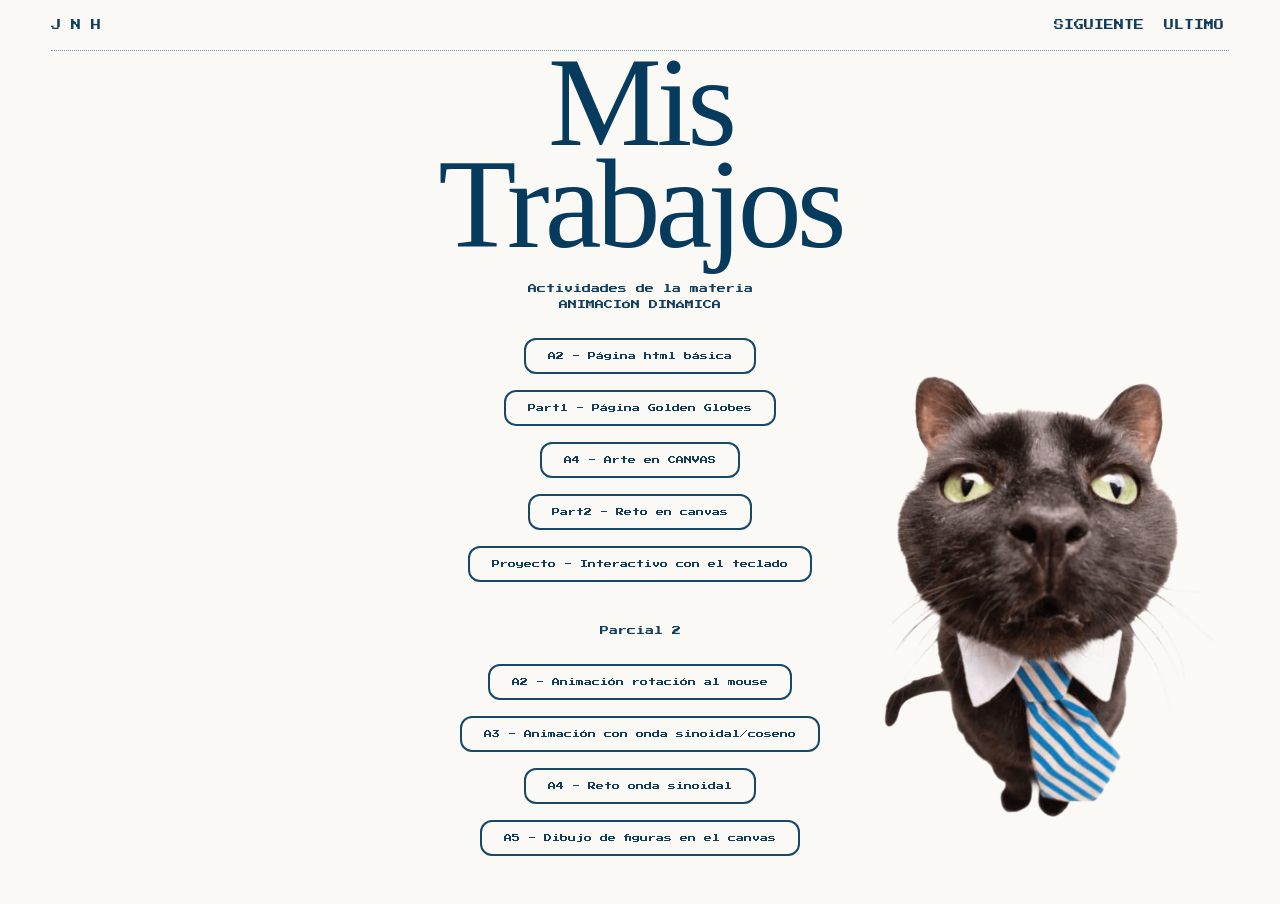
==== index.html @ d56c00de "Update index.html" ====
<!DOCTYPE html>
    <head>
        <meta charset="utf-8">
        <title> Carpeta de actividades</title>
        
        <link rel="stylesheet" href="CSS/estilosIndex.css">

        
    
           <!-- Fuente pixel -->
    <link rel="preconnect" href="https://fonts.googleapis.com">
    <link rel="preconnect" href="https://fonts.gstatic.com" crossorigin>

    <link href="https://fonts.googleapis.com/css2?family=Press+Start+2P&display=swap" rel="stylesheet">

        

    </head>

    <body>

        <header class="arriba">

            <div class="nombre">
                J N H
            </div>

            <nav>
                 <a href="#" id="inicio" >INICIO</a>
                <a href="#" id="siguiente" >SIGUIENTE</a>
                <a href="#" id="anterior">ANTERIOR</a>
                <a href="#"id="ultimo" >ULTIMO</a>
            </nav>

        </header>

        <div class="imagen">
                <img src="IMG/gatocorbata.png" alt="1">
            </div>

         <section class="principal">

            <div class="Botones">

                <h1>
                    Mis<br>
                    Trabajos
                </h1>

                <p>
                    Actividades de la materia<br>
                    ANIMACIÓN DINÁMICA
                </p>

                <div>
                <a href="actividades/A1.html" class="button">
                    A2 - Página html básica
                </a>
            </div>
            <BR>
            
                <div>
                <a href="actividades/A2.html" class="button">
                    Part1 - Página Golden Globes 
                </a>
            </div>
            <BR>
                
                <a href="actividades/A4.html" class="button">
                    A4 - Arte en CANVAS
                </a>
            <BR>
                <br>
                
                <a href="actividades/A5.html" class="button">
                    Part2 - Reto en canvas
                </a>
            <BR>
                <br>
             
                <a href="actividades/08-canvasInteractivo" class="button">
                    Proyecto - Interactivo con el teclado
                </a>
            <BR>
                 <br>
                <p>Parcial 2
                </p>
                
                <a href="actividades/P2 - A1.html" class="button">
                    A2 - Animación rotación al mouse
                </a>
            <BR>

                <br>
                
                <a href="actividades/p2-a2.html" class="button">
                    A3 - Animación con onda sinoidal/coseno
                </a>
            <BR>

                <br>
                
                <a href="actividades/p2-a3.html" class="button">
                    A4 - Reto onda sinoidal 
                </a>
            <BR>

                <br>
                
                <a href="actividades/p2-a4.html" class="button">
                   A5 - Dibujo de figuras en el canvas 
                </a>
            <BR>




                <br><br><br>
            </div>


        </section>

        <!------ ESTE ES EL FOOTER PERO SIENTO QUE NO ESTA FUNCIONANDO lol
        <footer>

            <div class="pie">

             <span>39891</span>

                <span>Animación Dinámica</span>

            </div>

        </footer>

        ---->

        <script src="js/navegacion.js"></script>

    </body>
</html>
---- CSS/estilosIndex.css ----
/* RESET*/

        html, body, div, span, applet, object, iframe,
        h1, h2, h3, h4, h5, h6, p, blockquote, pre,
        a, abbr, acronym, address, big, cite, code,
        del, dfn, em, img, ins, kbd, q, s, samp,
        small, strike, strong, sub, sup, tt, var,
        b, u, i, center,
        dl, dt, dd, ol, ul, li,
        fieldset, form, label, legend,
        table, caption, tbody, tfoot, thead, tr, th, td,
        article, aside, canvas, details, embed, 
        figure, figcaption, footer, header, hgroup, 
        menu, nav, output, ruby, section, summary,
        time, mark, audio, video {
	        margin: 0;
	        padding: 0;
	        border: 0;
	        font-size: 100%;
	        font: inherit;
	        vertical-align: baseline;
        }
        /* HTML5 display-role reset for older browsers */
        article, aside, details, figcaption, figure, 
        footer, header, hgroup, menu, nav, section {
	        display: block;
        }
        body {
    	    line-height: 1;
        }   
        ol, ul {
	        list-style: none;
        }
        blockquote, q {
	        quotes: none;
        }
        blockquote:before, blockquote:after,
        q:before, q:after {
        	    content: '';
        	    content: none;
            }
        table {
    	    border-collapse: collapse;
	        border-spacing: 0;
        }


            /*-----------------------------------
            ------------FIN DEL RESET--------- 
            ----------------------------------*/

            
        body {
        background: #faf9f5;
        color: #123d5b;
        font-family: Arial, sans-serif;

			    min-height: 100vh;
    	display: flex;
    	flex-direction: column;
			}

			
        a {
            text-decoration: none;
            color: inherit;
        }

        .arriba {
        width: 92%;
        margin: auto;

        height: 50px;

        display: flex;
        align-items: center;
        justify-content: space-between;

        border-bottom: 1px dotted #7897aa;
        }
        
        .arriba nav {
        display: flex;
        gap: 10px;
        }

        .arriba nav a {
        font-family: "Press Start 2P", monospace;
        font-size: 10px;

        padding: 5px ;

        transition: .2s;
        }

        .arriba nav a:hover {
        border-bottom: 2px solid #6d9dca;
        }

        .nombre {
            font-family: "Press Start 2P", monospace;
            font-size: 10px;

            display: flex;
            align-items: center;
            gap: 10px;
        }


        /* ================================================== */        
            img {
                width: 30%;
                height: auto;
                bottom: 50px;

                position: absolute;
            right: 50px;
                /*width: 100%;
                width: 160px;*/

            
            }

        .principal {
       
        flex: 1;
    	margin: auto;
    	width: 100%;

    	position: relative;
    	display: flex;
    	justify-content: center;
    	align-items: center;

    	text-align: center;
	}	



    .principal h1 {
    font-family: Georgia, serif;

    font-size: clamp(70px, 10vw, 130px);

    line-height: .8;

    color: #073b5d;

    letter-spacing: -5px;
    }

    .principal p {
    font-family: "Press Start 2P", monospace;

    font-size: 9px;

    line-height: 1.8;

    margin: 25px 0;
    }

    

.button {
    display: inline-block;

    border: 2px solid #174966;
    border-radius: 12px;

    padding: 12px 22px;

    font-family: "Press Start 2P", monospace;
    font-size: 8px;

    background: #faf9f5;

    transition: .2s;
}

.button:hover {
    background: #174966;
    color: white;
}





        .pie {
        /*grid-column: 1 / -1;*/

        border-top: 1px solid #0a0a0b;
        border-radius: 1cm;

        padding: 20px;
        padding-left: 50px;
        padding-right: 50px;

        display: flex;

        justify-content: space-between;

        font-family: "Press Start 2P", monospace;

        font-size: 10px;
}
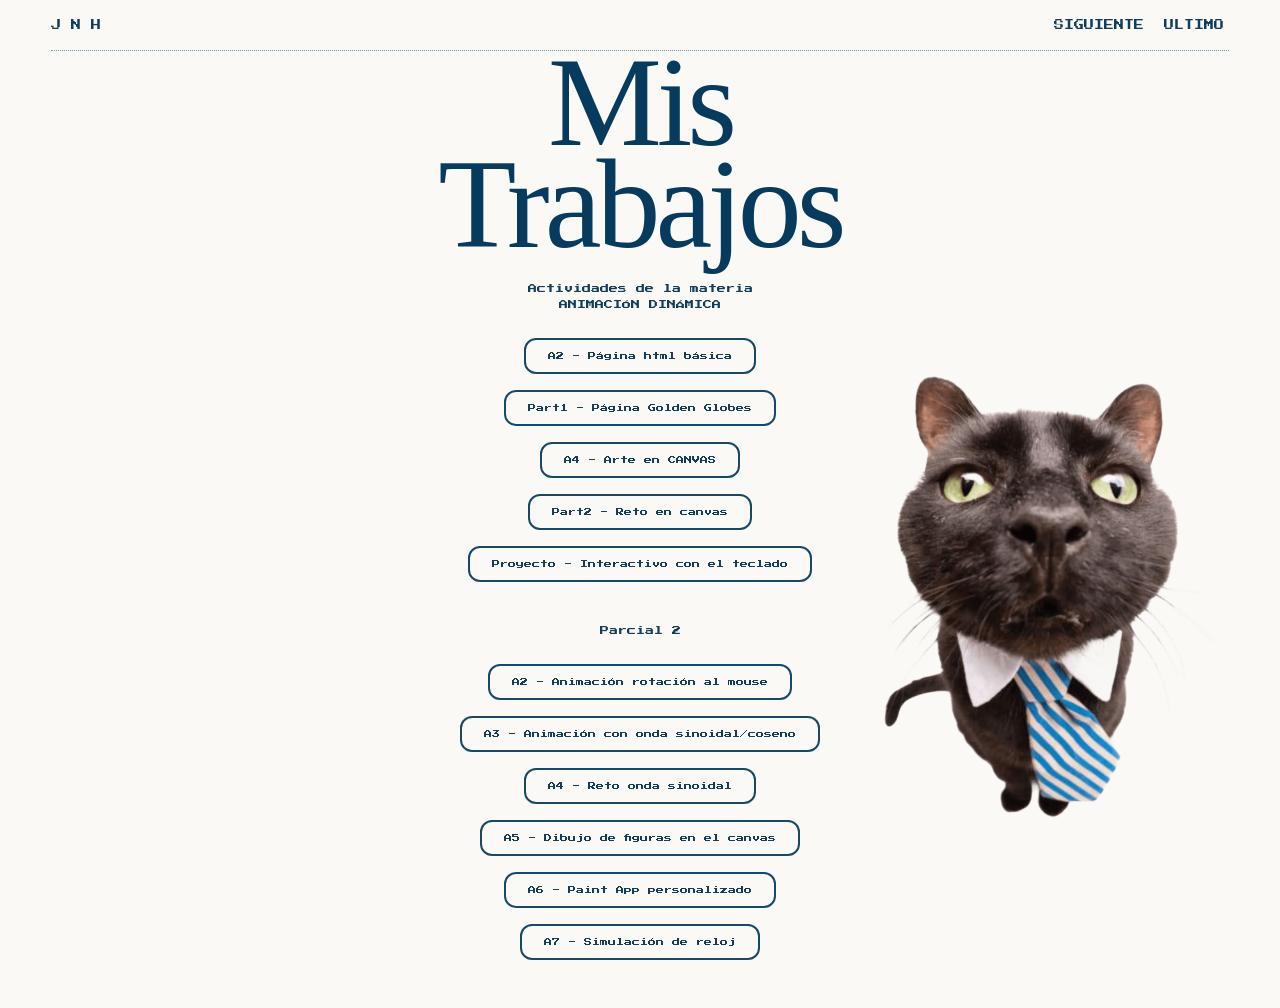
==== commit 0e4981dc: "Update index.html" ====
--- a/index.html
+++ b/index.html
@@ -112,6 +112,22 @@
                 </a>
             <BR>
 
+                <br>
+                
+                <a href="actividades/p2-a6.html" class="button">
+                  A6 - Paint App personalizado 
+                </a>
+            <BR>
+                
+                <br>
+                
+                <a href="actividades/reloj/p2-a5.html" class="button">
+                   A7 - Simulación de reloj 
+                </a>
+            <BR>
+
+                
+
 
 
 
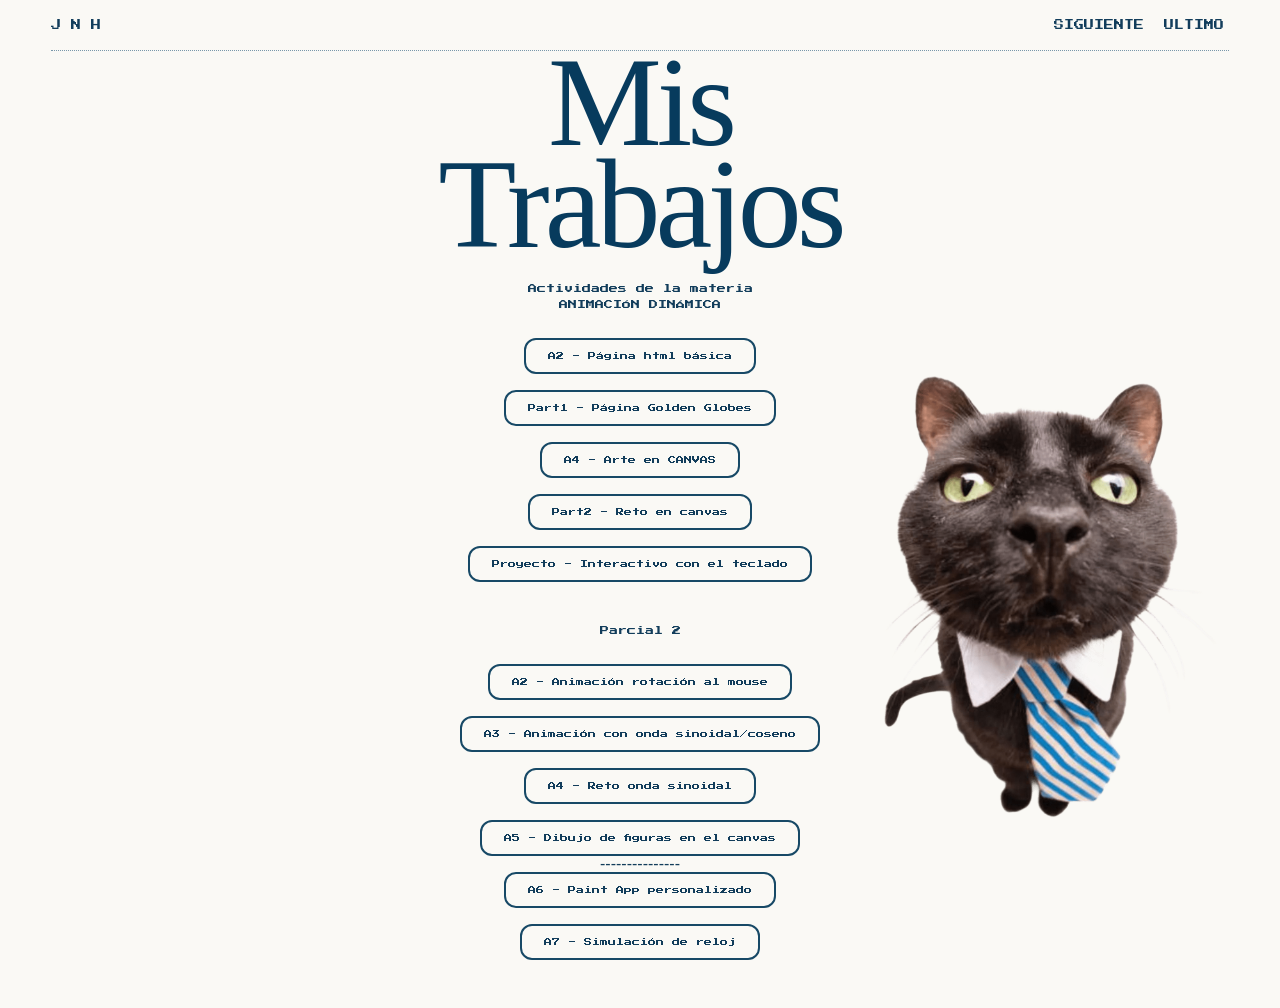
==== commit 029eb16b: "Update index.html" ====
--- a/index.html
+++ b/index.html
@@ -111,7 +111,7 @@
                    A5 - Dibujo de figuras en el canvas 
                 </a>
             <BR>
-
+---------------
                 <br>
                 
                 <a href="actividades/p2-a6.html" class="button">
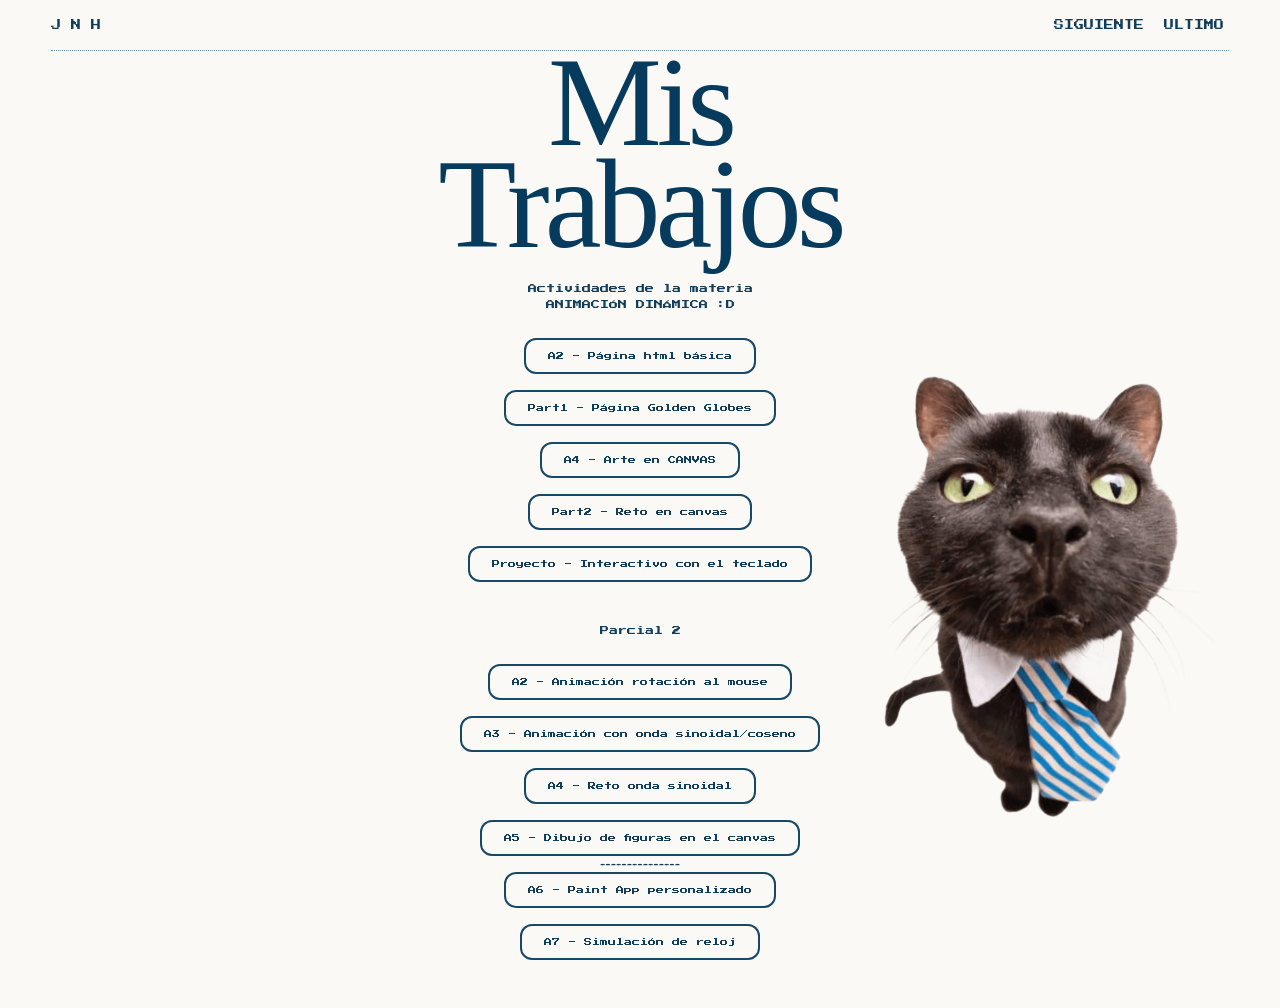
==== commit 9671a6cd: "Update index.html" ====
--- a/index.html
+++ b/index.html
@@ -44,12 +44,12 @@
 
                 <h1>
                     Mis<br>
-                    Trabajos
+                    Trabajos 
                 </h1>
 
                 <p>
                     Actividades de la materia<br>
-                    ANIMACIÓN DINÁMICA
+                    ANIMACIÓN DINÁMICA :D
                 </p>
 
                 <div>
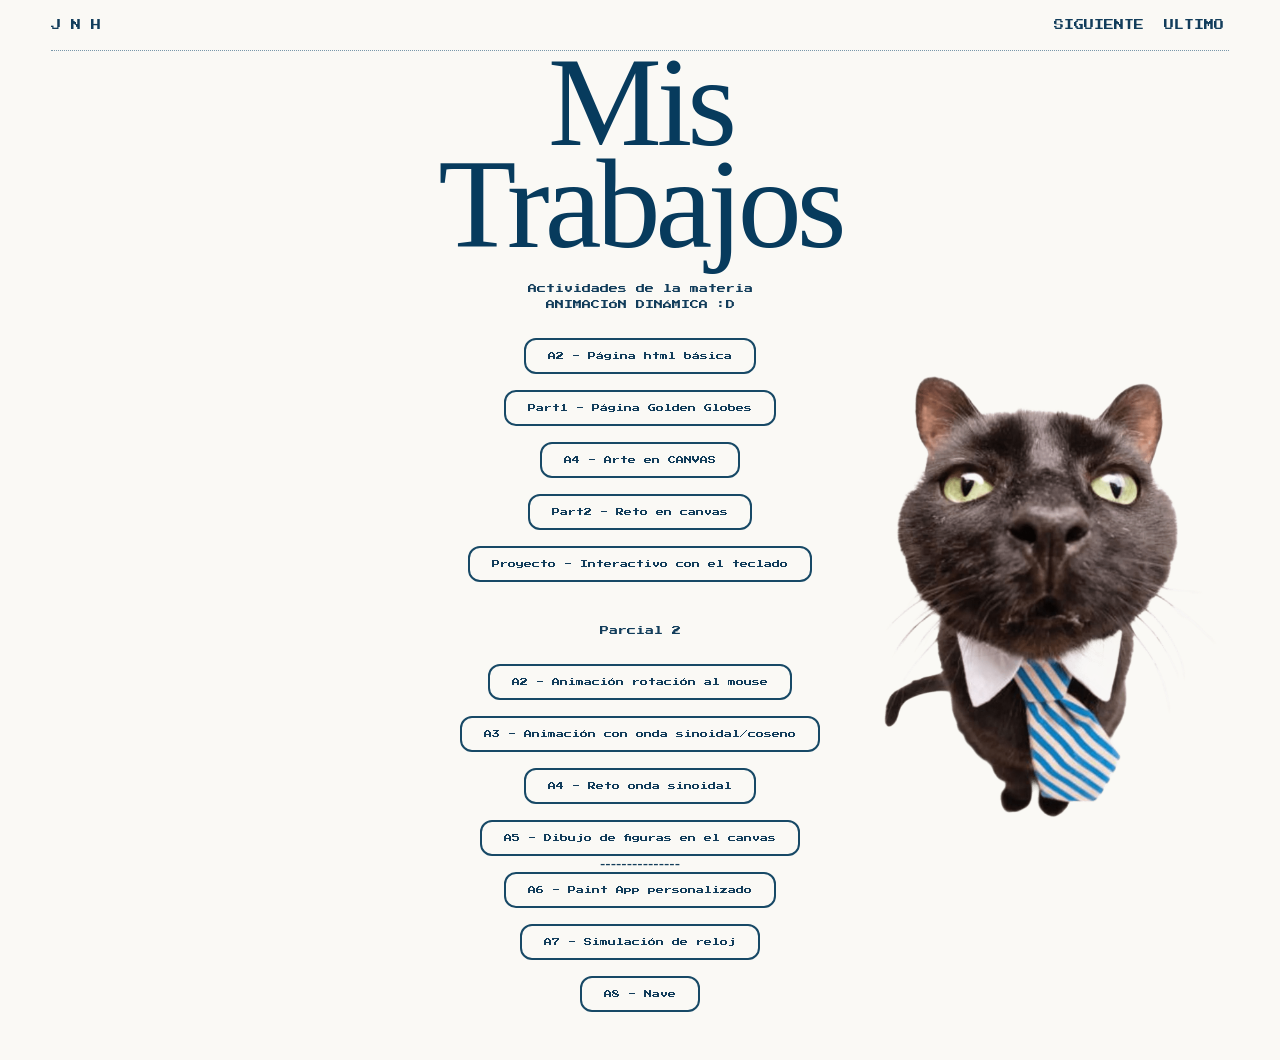
==== commit 527265d9: "Update index.html" ====
--- a/index.html
+++ b/index.html
@@ -126,6 +126,13 @@
                 </a>
             <BR>
 
+                <br>
+                
+                <a href="actividades/p2-a8/nueva nave.html" class="button">
+                   A8 - Nave
+                </a>
+            <BR>
+
                 
 
 
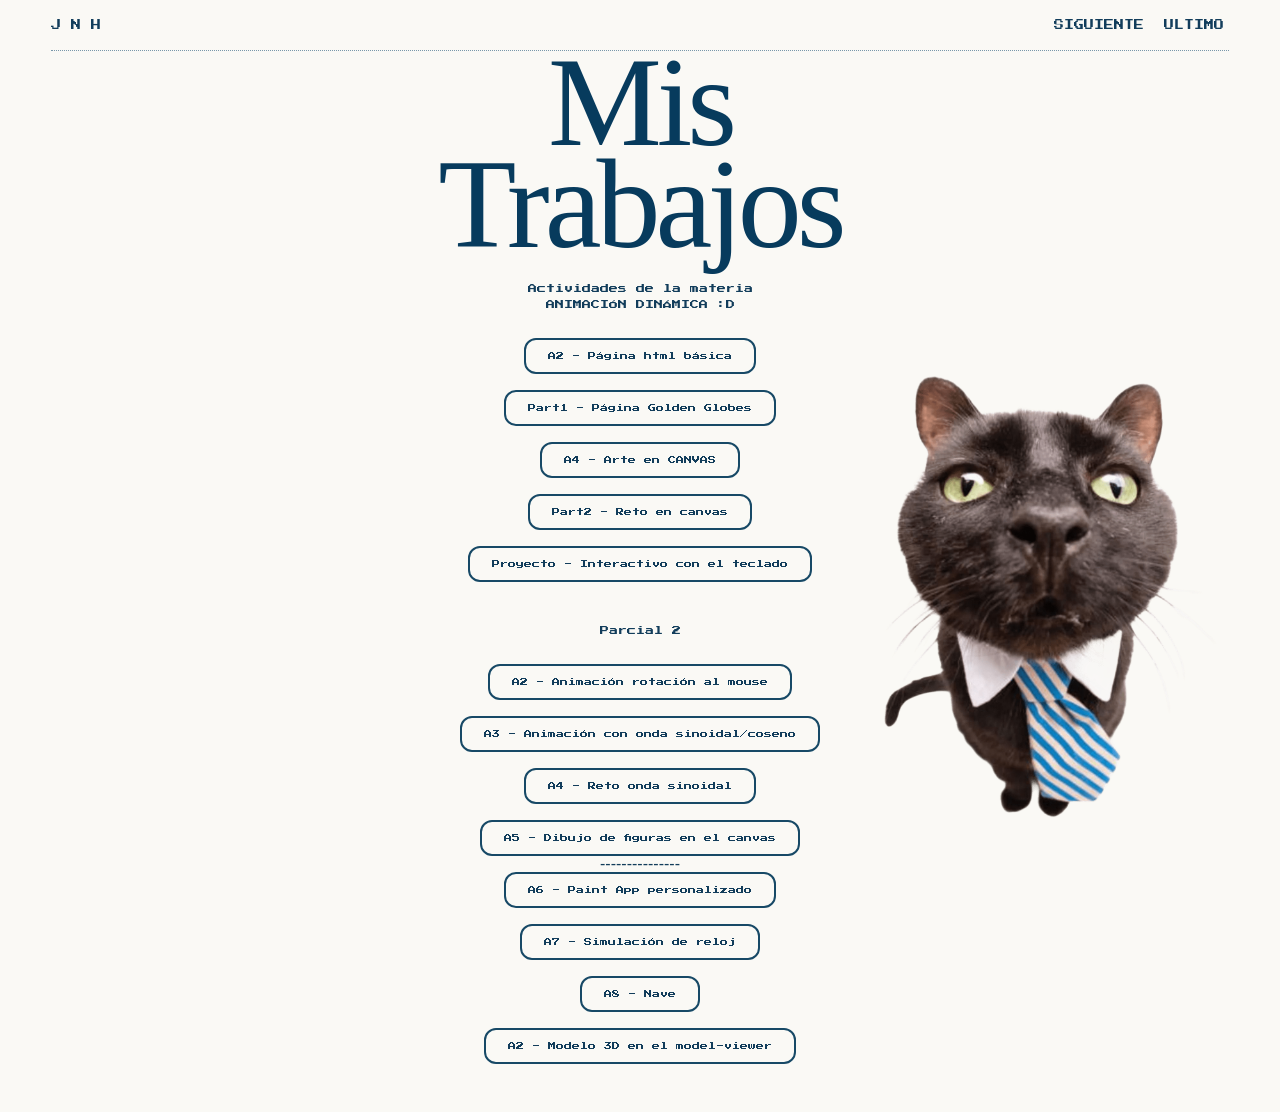
==== commit bd36abd8: "Update index.html" ====
--- a/index.html
+++ b/index.html
@@ -133,6 +133,14 @@
                 </a>
             <BR>
 
+                <br>
+                
+                <a href="actividades/p2-a9/p2-a9.html" class="button">
+                   A2 - Modelo 3D en el model-viewer 
+                </a>
+            <BR>
+    
+
                 
 
 
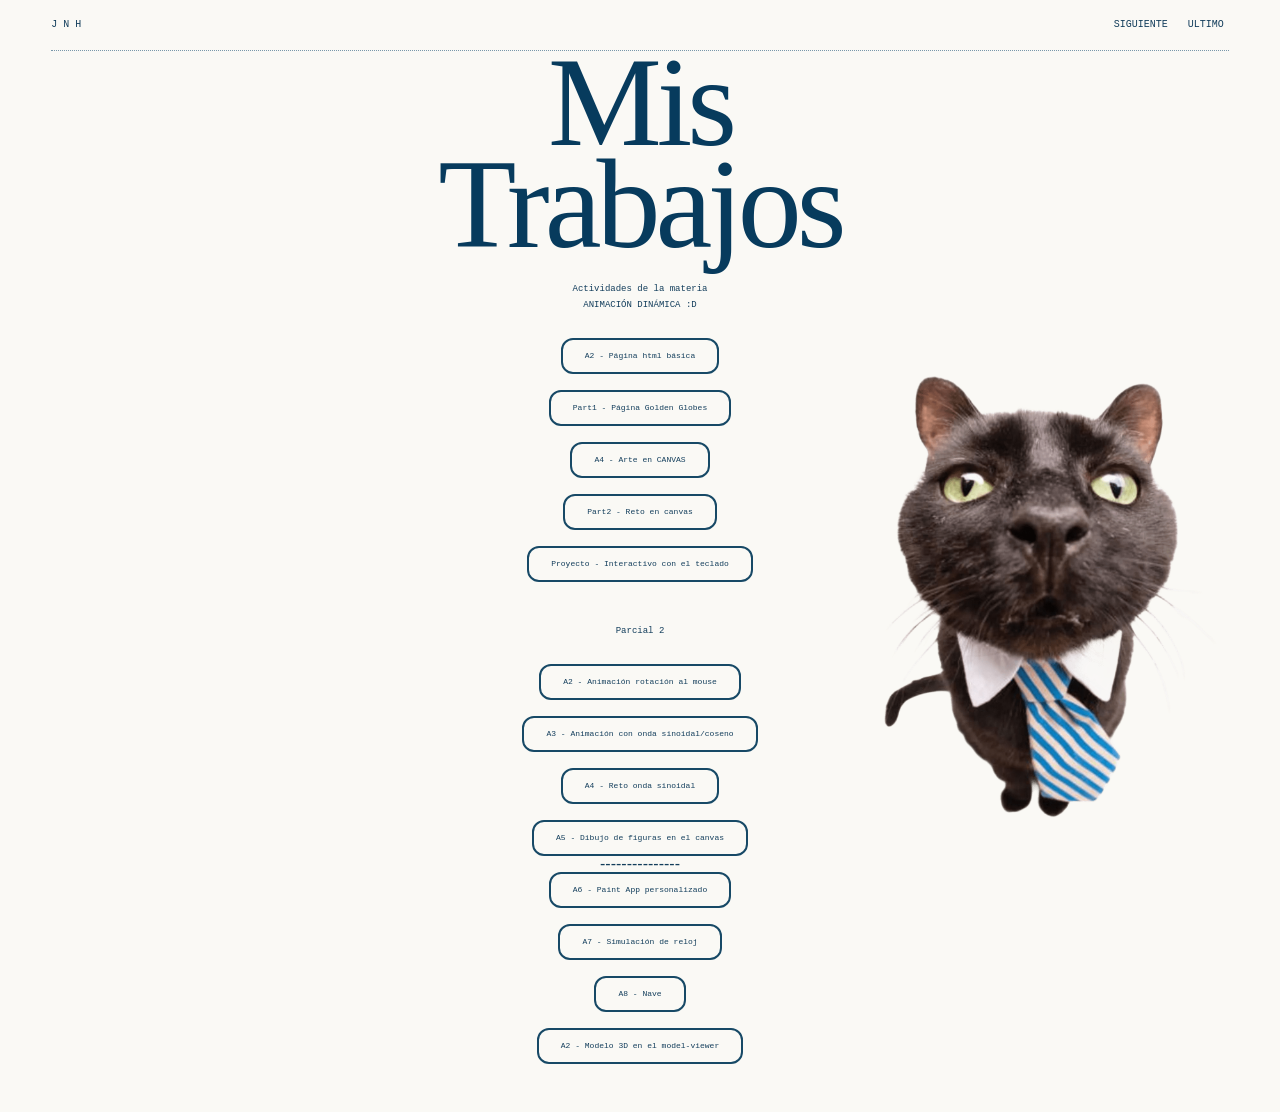
==== commit 9beea407: "Update index.html" ====
--- a/index.html
+++ b/index.html
@@ -11,8 +11,213 @@
     <link rel="preconnect" href="https://fonts.googleapis.com">
     <link rel="preconnect" href="https://fonts.gstatic.com" crossorigin>
 
-    <link href="https://fonts.googleapis.com/css2?family=Press+Start+2P&display=swap" rel="stylesheet">
-
+    <!--<link href="https://fonts.googleapis.com/css2?family=Press+Start+2P&display=swap" rel="stylesheet"> -->
+        <style>
+                    html, body, div, span, applet, object, iframe,
+        h1, h2, h3, h4, h5, h6, p, blockquote, pre,
+        a, abbr, acronym, address, big, cite, code,
+        del, dfn, em, img, ins, kbd, q, s, samp,
+        small, strike, strong, sub, sup, tt, var,
+        b, u, i, center,
+        dl, dt, dd, ol, ul, li,
+        fieldset, form, label, legend,
+        table, caption, tbody, tfoot, thead, tr, th, td,
+        article, aside, canvas, details, embed, 
+        figure, figcaption, footer, header, hgroup, 
+        menu, nav, output, ruby, section, summary,
+        time, mark, audio, video {
+	        margin: 0;
+	        padding: 0;
+	        border: 0;
+	        font-size: 100%;
+	        font: inherit;
+	        vertical-align: baseline;
+        }
+        /* HTML5 display-role reset for older browsers */
+        article, aside, details, figcaption, figure, 
+        footer, header, hgroup, menu, nav, section {
+	        display: block;
+        }
+        body {
+    	    line-height: 1;
+        }   
+        ol, ul {
+	        list-style: none;
+        }
+        blockquote, q {
+	        quotes: none;
+        }
+        blockquote:before, blockquote:after,
+        q:before, q:after {
+        	    content: '';
+        	    content: none;
+            }
+        table {
+    	    border-collapse: collapse;
+	        border-spacing: 0;
+        }
+
+
+            /*-----------------------------------
+            ------------FIN DEL RESET--------- 
+            ----------------------------------*/
+
+            
+        body {
+        background: #faf9f5;
+        color: #123d5b;
+        font-family: Arial, sans-serif;
+
+			    min-height: 100vh;
+    	display: flex;
+    	flex-direction: column;
+			}
+
+			
+        a {
+            text-decoration: none;
+            color: inherit;
+        }
+
+        .arriba {
+        width: 92%;
+        margin: auto;
+
+        height: 50px;
+
+        display: flex;
+        align-items: center;
+        justify-content: space-between;
+
+        border-bottom: 1px dotted #7897aa;
+        }
+        
+        .arriba nav {
+        display: flex;
+        gap: 10px;
+        }
+
+        .arriba nav a {
+        font-family: "Press Start 2P", monospace;
+        font-size: 10px;
+
+        padding: 5px ;
+
+        transition: .2s;
+        }
+
+        .arriba nav a:hover {
+        border-bottom: 2px solid #6d9dca;
+        }
+
+        .nombre {
+            font-family: "Press Start 2P", monospace;
+            font-size: 10px;
+
+            display: flex;
+            align-items: center;
+            gap: 10px;
+        }
+
+
+        /* ================================================== */        
+            img {
+                width: 30%;
+                height: auto;
+                bottom: 50px;
+
+                position: absolute;
+            right: 50px;
+                /*width: 100%;
+                width: 160px;*/
+
+            
+            }
+
+        .principal {
+       
+        flex: 1;
+    	margin: auto;
+    	width: 100%;
+
+    	position: relative;
+    	display: flex;
+    	justify-content: center;
+    	align-items: center;
+
+    	text-align: center;
+	}	
+
+
+
+    .principal h1 {
+    font-family: Georgia, serif;
+
+    font-size: clamp(70px, 10vw, 130px);
+
+    line-height: .8;
+
+    color: #073b5d;
+
+    letter-spacing: -5px;
+    }
+
+    .principal p {
+    font-family: "Press Start 2P", monospace;
+
+    font-size: 9px;
+
+    line-height: 1.8;
+
+    margin: 25px 0;
+    }
+
+    
+
+.button {
+    display: inline-block;
+
+    border: 2px solid #174966;
+    border-radius: 12px;
+
+    padding: 12px 22px;
+
+    font-family: "Press Start 2P", monospace;
+    font-size: 8px;
+
+    background: #faf9f5;
+
+    transition: .2s;
+}
+
+.button:hover {
+    background: #174966;
+    color: white;
+}
+
+
+
+
+
+        .pie {
+        /*grid-column: 1 / -1;*/
+
+        border-top: 1px solid #0a0a0b;
+        border-radius: 1cm;
+
+        padding: 20px;
+        padding-left: 50px;
+        padding-right: 50px;
+
+        display: flex;
+
+        justify-content: space-between;
+
+        font-family: "Press Start 2P", monospace;
+
+        font-size: 10px;
+}
+        </style>
         
 
     </head>
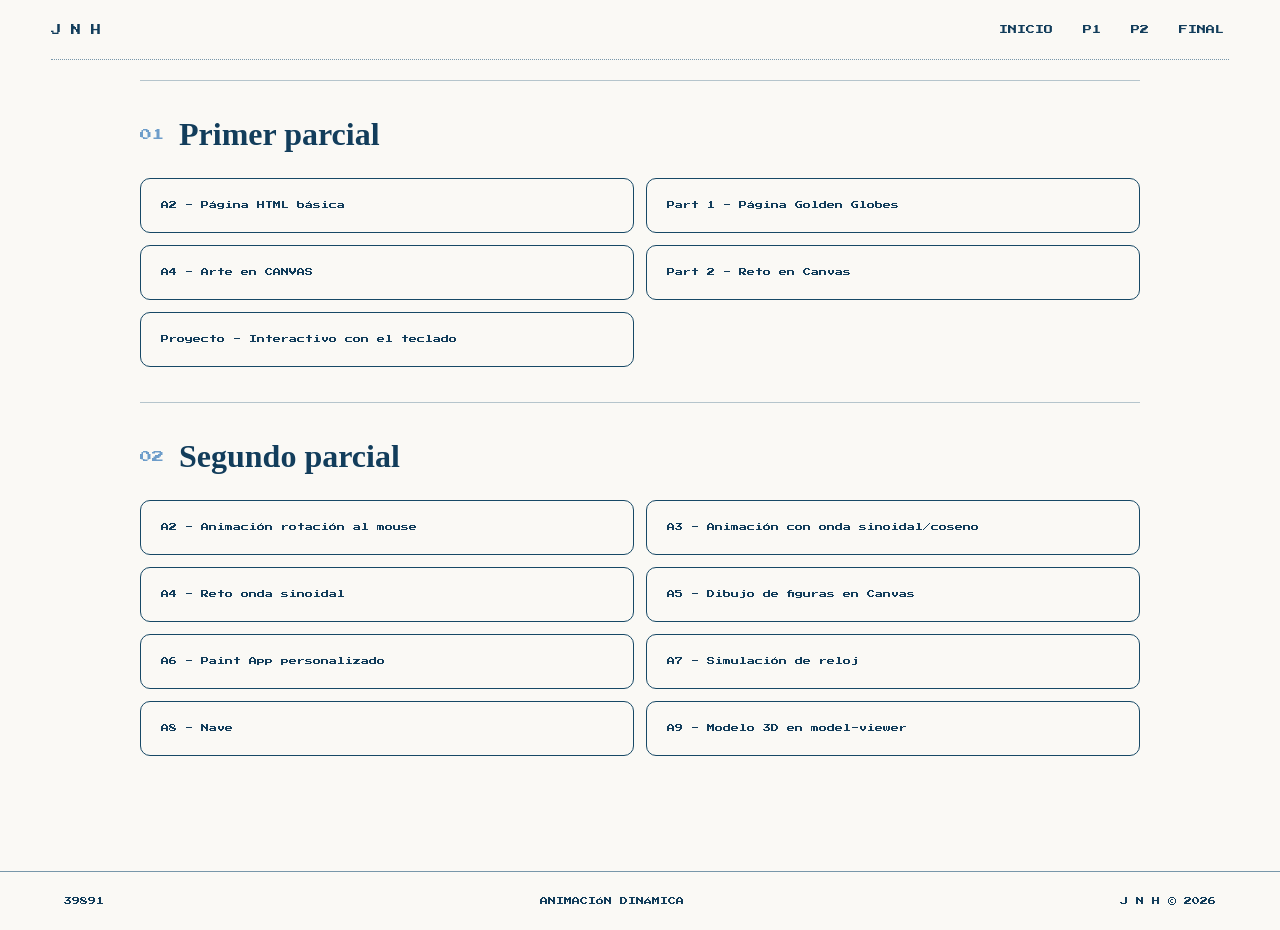
==== commit eb1ec934: "Update index.html" ====
--- a/index.html
+++ b/index.html
@@ -1,378 +1,477 @@
+
 <!DOCTYPE html>
-    <head>
-        <meta charset="utf-8">
-        <title> Carpeta de actividades</title>
-        
-        <link rel="stylesheet" href="CSS/estilosIndex.css">
-
-        
-    
-           <!-- Fuente pixel -->
+<html lang="es">
+
+<head>
+    <meta charset="UTF-8">
+    <meta name="viewport" content="width=device-width, initial-scale=1.0">
+
+    <title>Carpeta de actividades | JNH</title>
+
+    <!-- FUENTE PIXEL -->
     <link rel="preconnect" href="https://fonts.googleapis.com">
     <link rel="preconnect" href="https://fonts.gstatic.com" crossorigin>
 
-    <!--<link href="https://fonts.googleapis.com/css2?family=Press+Start+2P&display=swap" rel="stylesheet"> -->
-        <style>
-                    html, body, div, span, applet, object, iframe,
-        h1, h2, h3, h4, h5, h6, p, blockquote, pre,
-        a, abbr, acronym, address, big, cite, code,
-        del, dfn, em, img, ins, kbd, q, s, samp,
-        small, strike, strong, sub, sup, tt, var,
-        b, u, i, center,
-        dl, dt, dd, ol, ul, li,
-        fieldset, form, label, legend,
-        table, caption, tbody, tfoot, thead, tr, th, td,
-        article, aside, canvas, details, embed, 
-        figure, figcaption, footer, header, hgroup, 
-        menu, nav, output, ruby, section, summary,
-        time, mark, audio, video {
-	        margin: 0;
-	        padding: 0;
-	        border: 0;
-	        font-size: 100%;
-	        font: inherit;
-	        vertical-align: baseline;
-        }
-        /* HTML5 display-role reset for older browsers */
-        article, aside, details, figcaption, figure, 
-        footer, header, hgroup, menu, nav, section {
-	        display: block;
-        }
+    <link href="https://fonts.googleapis.com/css2?family=Press+Start+2P&display=swap" rel="stylesheet">
+
+
+    <style>
+
+        /* =====================================
+           RESET
+        ===================================== */
+
+        * {
+            margin: 0;
+            padding: 0;
+            box-sizing: border-box;
+        }
+
+        html {
+            scroll-behavior: smooth;
+        }
+
         body {
-    	    line-height: 1;
-        }   
-        ol, ul {
-	        list-style: none;
-        }
-        blockquote, q {
-	        quotes: none;
-        }
-        blockquote:before, blockquote:after,
-        q:before, q:after {
-        	    content: '';
-        	    content: none;
-            }
-        table {
-    	    border-collapse: collapse;
-	        border-spacing: 0;
-        }
-
-
-            /*-----------------------------------
-            ------------FIN DEL RESET--------- 
-            ----------------------------------*/
-
-            
-        body {
-        background: #faf9f5;
-        color: #123d5b;
-        font-family: Arial, sans-serif;
-
-			    min-height: 100vh;
-    	display: flex;
-    	flex-direction: column;
-			}
-
-			
+            background: #faf9f5;
+            color: #123d5b;
+            font-family: Arial, sans-serif;
+
+            min-height: 100vh;
+
+            display: flex;
+            flex-direction: column;
+        }
+
         a {
             text-decoration: none;
             color: inherit;
         }
 
+
+        /* =====================================
+           ENCABEZADO / NAVEGACIÓN
+        ===================================== */
+
         .arriba {
-        width: 92%;
-        margin: auto;
-
-        height: 50px;
-
-        display: flex;
-        align-items: center;
-        justify-content: space-between;
-
-        border-bottom: 1px dotted #7897aa;
-        }
-        
+            width: 92%;
+            margin: auto;
+
+            min-height: 60px;
+
+            display: flex;
+            align-items: center;
+            justify-content: space-between;
+
+            border-bottom: 1px dotted #7897aa;
+        }
+
+        .nombre {
+            font-family: "Press Start 2P", monospace;
+            font-size: 10px;
+        }
+
         .arriba nav {
-        display: flex;
-        gap: 10px;
+            display: flex;
+            gap: 20px;
         }
 
         .arriba nav a {
-        font-family: "Press Start 2P", monospace;
-        font-size: 10px;
-
-        padding: 5px ;
-
-        transition: .2s;
+            font-family: "Press Start 2P", monospace;
+            font-size: 9px;
+
+            padding: 5px;
+
+            transition: .2s;
         }
 
         .arriba nav a:hover {
-        border-bottom: 2px solid #6d9dca;
-        }
-
-        .nombre {
-            font-family: "Press Start 2P", monospace;
-            font-size: 10px;
-
-            display: flex;
-            align-items: center;
-            gap: 10px;
-        }
-
-
-        /* ================================================== */        
-            img {
-                width: 30%;
-                height: auto;
-                bottom: 50px;
-
-                position: absolute;
-            right: 50px;
-                /*width: 100%;
-                width: 160px;*/
-
-            
-            }
+            color: #6d9dca;
+            border-bottom: 2px solid #6d9dca;
+        }
+
+
+        /* =====================================
+           PORTADA PRINCIPAL
+        ===================================== */
 
         .principal {
-       
-        flex: 1;
-    	margin: auto;
-    	width: 100%;
-
-    	position: relative;
-    	display: flex;
-    	justify-content: center;
-    	align-items: center;
-
-    	text-align: center;
-	}	
-
-
-
-    .principal h1 {
-    font-family: Georgia, serif;
-
-    font-size: clamp(70px, 10vw, 130px);
-
-    line-height: .8;
-
-    color: #073b5d;
-
-    letter-spacing: -5px;
-    }
-
-    .principal p {
-    font-family: "Press Start 2P", monospace;
-
-    font-size: 9px;
-
-    line-height: 1.8;
-
-    margin: 25px 0;
-    }
-
-    
-
-.button {
-    display: inline-block;
-
-    border: 2px solid #174966;
-    border-radius: 12px;
-
-    padding: 12px 22px;
-
-    font-family: "Press Start 2P", monospace;
-    font-size: 8px;
-
-    background: #faf9f5;
-
-    transition: .2s;
-}
-
-.button:hover {
-    background: #174966;
-    color: white;
-}
-
-
-
-
+            min-height: 430px;
+
+            display: flex;
+            justify-content: center;
+            align-items: center;
+
+            padding: 50px 5%;
+        }
+
+        .presentacion {
+            width: 100%;
+            max-width: 1000px;
+
+            display: flex;
+            align-items: center;
+            justify-content: space-between;
+
+            gap: 30px;
+        }
+
+        .texto-principal h1 {
+            font-family: Georgia, serif;
+
+            font-size: clamp(70px, 10vw, 130px);
+            line-height: .8;
+
+            color: #073b5d;
+
+            letter-spacing: -5px;
+        }
+
+        .texto-principal p {
+            font-family: "Press Start 2P", monospace;
+
+            font-size: 9px;
+            line-height: 2;
+
+            margin-top: 30px;
+        }
+
+        .presentacion img {
+            width: 30%;
+            max-width: 300px;
+            height: auto;
+        }
+
+
+        /* =====================================
+           SECCIÓN DE ACTIVIDADES
+        ===================================== */
+
+        .actividades {
+            width: 85%;
+            max-width: 1000px;
+
+            margin: 20px auto 80px;
+        }
+
+        .parcial {
+            padding: 35px 0;
+
+            border-top: 1px solid #b5c5cc;
+
+            scroll-margin-top: 30px;
+        }
+
+        .titulo-parcial {
+            display: flex;
+            align-items: center;
+
+            gap: 15px;
+
+            margin-bottom: 25px;
+        }
+
+        .titulo-parcial span {
+            font-family: "Press Start 2P", monospace;
+            font-size: 12px;
+
+            color: #6d9dca;
+        }
+
+        .titulo-parcial h2 {
+            font-family: Georgia, serif;
+            font-size: 32px;
+        }
+
+
+        /* =====================================
+           BOTONES DE ACTIVIDADES
+        ===================================== */
+
+        .lista-actividades {
+            display: grid;
+
+            grid-template-columns: repeat(2, 1fr);
+
+            gap: 12px;
+        }
+
+        .button {
+            display: flex;
+            align-items: center;
+
+            min-height: 55px;
+
+            padding: 15px 20px;
+
+            border: 1px solid #174966;
+            border-radius: 10px;
+
+            background: #faf9f5;
+
+            font-family: "Press Start 2P", monospace;
+            font-size: 8px;
+
+            line-height: 1.8;
+
+            transition: .2s;
+        }
+
+        .button:hover {
+            background: #174966;
+            color: white;
+
+            transform: translateY(-3px);
+        }
+
+
+        /* =====================================
+           PIE DE PÁGINA
+        ===================================== */
 
         .pie {
-        /*grid-column: 1 / -1;*/
-
-        border-top: 1px solid #0a0a0b;
-        border-radius: 1cm;
-
-        padding: 20px;
-        padding-left: 50px;
-        padding-right: 50px;
-
-        display: flex;
-
-        justify-content: space-between;
-
-        font-family: "Press Start 2P", monospace;
-
-        font-size: 10px;
-}
-        </style>
-        
-
-    </head>
-
-    <body>
-
-        <header class="arriba">
-
-            <div class="nombre">
-                J N H
-            </div>
-
-            <nav>
-                 <a href="#" id="inicio" >INICIO</a>
-                <a href="#" id="siguiente" >SIGUIENTE</a>
-                <a href="#" id="anterior">ANTERIOR</a>
-                <a href="#"id="ultimo" >ULTIMO</a>
-            </nav>
-
-        </header>
-
-        <div class="imagen">
-                <img src="IMG/gatocorbata.png" alt="1">
-            </div>
-
-         <section class="principal">
-
-            <div class="Botones">
+            margin-top: auto;
+
+            padding: 25px 5%;
+
+            border-top: 1px solid #7897aa;
+
+            display: flex;
+            justify-content: space-between;
+            align-items: center;
+
+            font-family: "Press Start 2P", monospace;
+            font-size: 8px;
+        }
+
+
+        /* =====================================
+           RESPONSIVE / PANTALLAS PEQUEÑAS
+        ===================================== */
+
+        @media (max-width: 650px) {
+
+            .arriba {
+                flex-direction: column;
+
+                padding: 20px 0;
+                gap: 20px;
+            }
+
+            .arriba nav {
+                gap: 10px;
+            }
+
+            .arriba nav a {
+                font-size: 7px;
+            }
+
+            .presentacion {
+                flex-direction: column;
+                text-align: center;
+            }
+
+            .presentacion img {
+                width: 50%;
+            }
+
+            .lista-actividades {
+                grid-template-columns: 1fr;
+            }
+
+            .titulo-parcial h2 {
+                font-size: 25px;
+            }
+
+            .pie {
+                flex-direction: column;
+                text-align: center;
+                gap: 15px;
+            }
+
+        }
+
+    </style>
+
+</head>
+
+
+<body>
+
+
+    <!-- =====================================
+         ENCABEZADO
+    ===================================== -->
+
+    <header class="arriba">
+
+        <div class="nombre">
+            J N H
+        </div>
+
+        <nav>
+            <a href="#inicio">INICIO</a>
+            <a href="#parcial1">P1</a>
+            <a href="#parcial2">P2</a>
+            <a href="#final">FINAL</a>
+        </nav>
+
+    </header>
+
+
+
+    <!-- =====================================
+         PORTADA
+    ===================================== -->
+
+    <section class="principal" id="inicio">
+
+        <div class="presentacion">
+
+            <div class="texto-principal">
 
                 <h1>
                     Mis<br>
-                    Trabajos 
+                    Trabajos
                 </h1>
 
                 <p>
-                    Actividades de la materia<br>
+                    ACTIVIDADES DE LA MATERIA<br>
                     ANIMACIÓN DINÁMICA :D
                 </p>
 
-                <div>
+            </div>
+
+            <img src="IMG/gatocorbata.png" alt="Gatito con corbata">
+
+        </div>
+
+    </section>
+
+
+
+    <!-- =====================================
+         ACTIVIDADES
+    ===================================== -->
+
+    <main class="actividades">
+
+
+        <!-- PRIMER PARCIAL -->
+
+        <section class="parcial" id="parcial1">
+
+            <div class="titulo-parcial">
+
+                <span>01</span>
+
+                <h2>Primer parcial</h2>
+
+            </div>
+
+
+            <div class="lista-actividades">
+
                 <a href="actividades/A1.html" class="button">
-                    A2 - Página html básica
-                </a>
-            </div>
-            <BR>
-            
-                <div>
+                    A2 - Página HTML básica
+                </a>
+
                 <a href="actividades/A2.html" class="button">
-                    Part1 - Página Golden Globes 
-                </a>
-            </div>
-            <BR>
-                
+                    Part 1 - Página Golden Globes
+                </a>
+
                 <a href="actividades/A4.html" class="button">
                     A4 - Arte en CANVAS
                 </a>
-            <BR>
-                <br>
-                
+
                 <a href="actividades/A5.html" class="button">
-                    Part2 - Reto en canvas
-                </a>
-            <BR>
-                <br>
-             
+                    Part 2 - Reto en Canvas
+                </a>
+
                 <a href="actividades/08-canvasInteractivo" class="button">
                     Proyecto - Interactivo con el teclado
                 </a>
-            <BR>
-                 <br>
-                <p>Parcial 2
-                </p>
-                
+
+            </div>
+
+        </section>
+
+
+
+        <!-- SEGUNDO PARCIAL -->
+
+        <section class="parcial" id="parcial2">
+
+            <div class="titulo-parcial">
+
+                <span>02</span>
+
+                <h2>Segundo parcial</h2>
+
+            </div>
+
+
+            <div class="lista-actividades">
+
                 <a href="actividades/P2 - A1.html" class="button">
                     A2 - Animación rotación al mouse
                 </a>
-            <BR>
-
-                <br>
-                
+
                 <a href="actividades/p2-a2.html" class="button">
                     A3 - Animación con onda sinoidal/coseno
                 </a>
-            <BR>
-
-                <br>
-                
+
                 <a href="actividades/p2-a3.html" class="button">
-                    A4 - Reto onda sinoidal 
-                </a>
-            <BR>
-
-                <br>
-                
+                    A4 - Reto onda sinoidal
+                </a>
+
                 <a href="actividades/p2-a4.html" class="button">
-                   A5 - Dibujo de figuras en el canvas 
-                </a>
-            <BR>
----------------
-                <br>
-                
+                    A5 - Dibujo de figuras en Canvas
+                </a>
+
                 <a href="actividades/p2-a6.html" class="button">
-                  A6 - Paint App personalizado 
-                </a>
-            <BR>
-                
-                <br>
-                
+                    A6 - Paint App personalizado
+                </a>
+
                 <a href="actividades/reloj/p2-a5.html" class="button">
-                   A7 - Simulación de reloj 
-                </a>
-            <BR>
-
-                <br>
-                
+                    A7 - Simulación de reloj
+                </a>
+
                 <a href="actividades/p2-a8/nueva nave.html" class="button">
-                   A8 - Nave
-                </a>
-            <BR>
-
-                <br>
-                
+                    A8 - Nave
+                </a>
+
                 <a href="actividades/p2-a9/p2-a9.html" class="button">
-                   A2 - Modelo 3D en el model-viewer 
-                </a>
-            <BR>
-    
-
-                
-
-
-
-
-                <br><br><br>
+                    A9 - Modelo 3D en model-viewer
+                </a>
+
             </div>
 
-
         </section>
 
-        <!------ ESTE ES EL FOOTER PERO SIENTO QUE NO ESTA FUNCIONANDO lol
-        <footer>
-
-            <div class="pie">
-
-             <span>39891</span>
-
-                <span>Animación Dinámica</span>
-
-            </div>
-
-        </footer>
-
-        ---->
-
-        <script src="js/navegacion.js"></script>
-
-    </body>
+
+    </main>
+
+
+
+    <!-- =====================================
+         FOOTER
+    ===================================== -->
+
+    <footer class="pie" id="final">
+
+        <span>39891</span>
+
+        <span>ANIMACIÓN DINÁMICA</span>
+
+        <span>J N H © 2026</span>
+
+    </footer>
+
+
+
+    <!-- JAVASCRIPT -->
+    <script src="js/navegacion.js"></script>
+
+
+</body>
 </html>
